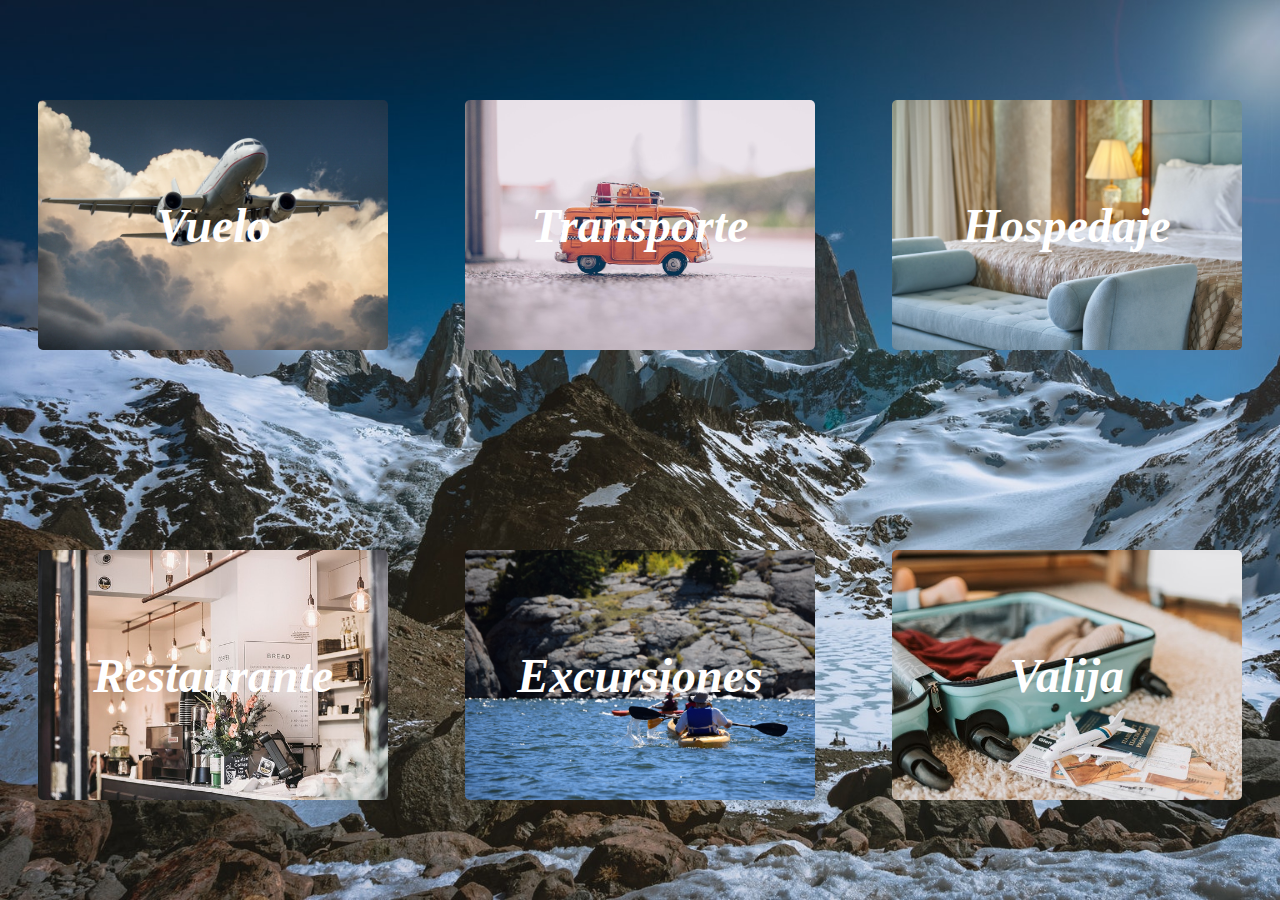
==== index.html @ 25ad5cb9 "inicio" ====
<!DOCTYPE html>
<html lang="en">
<head>
    <meta charset="UTF-8">
    <meta http-equiv="X-UA-Compatible" content="IE=edge">
    <meta name="viewport" content="width=device-width, initial-scale=1.0">
    <title>inicio</title>
    <link rel="stylesheet" href="./styles.css">
</head>
<body class="body">
    <section class="section">
        <article class="vuelo box">
            <h1 class="h1">Vuelo</h1>
        </article>
        <article class="transporte box">
            <h1 class="h1">Transporte</h1>
        </article>
        <article class="hotel box">
            <h1 class="h1">Hospedaje</h1>
        </article>
        <article class="restaurante box">
            <h1 class="h1">Restaurante</h1>
        </article>
        <article class="excursiones box">
            <h1 class="h1">Excursiones</h1>
        </article>
        <article class="valija box">
            <h1 class="h1">Valija</h1>
        </article>
    </section>                                                              
</body>
</html>
---- styles.css ----
*{
    box-sizing: border-box;
    padding: 0;
    margin: 0;
}
.body{
    background-image:url(./imagenes/chalten\ \(BODY\).jpg);
    background-size: cover;
     /* filter: blur(5px);  */
    
}
.section{
    display: flex;
    justify-content: space-around;
    align-items: center;
    flex-wrap: wrap;
    height: 100vh;
    width: 100vw;
}
.h1{
    color:white;
    font-size: 3em;
    font-style:italic;
}
.box{
    width: 350px;
    height: 250px;
    background-size:cover;
    border-radius: 5px;
    box-shadow: 10px;
    display: flex;
    justify-content: center;
    align-items: center;
}
.vuelo{ 
    background-image: url(./imagenes/avion.jpg);
}
.transporte{
    background-image: url(./imagenes/transporte.jpg);
}
.hotel{
    background-image: url(./imagenes/hotelceleste.jpg);
}
.restaurante{
    background-image: url(./imagenes/restaurante.jpg);
}
.excursiones{
    background-image: url(./imagenes/excursion.jpg);
}
.valija{
    background-image: url(./imagenes/valija.jpg);
}
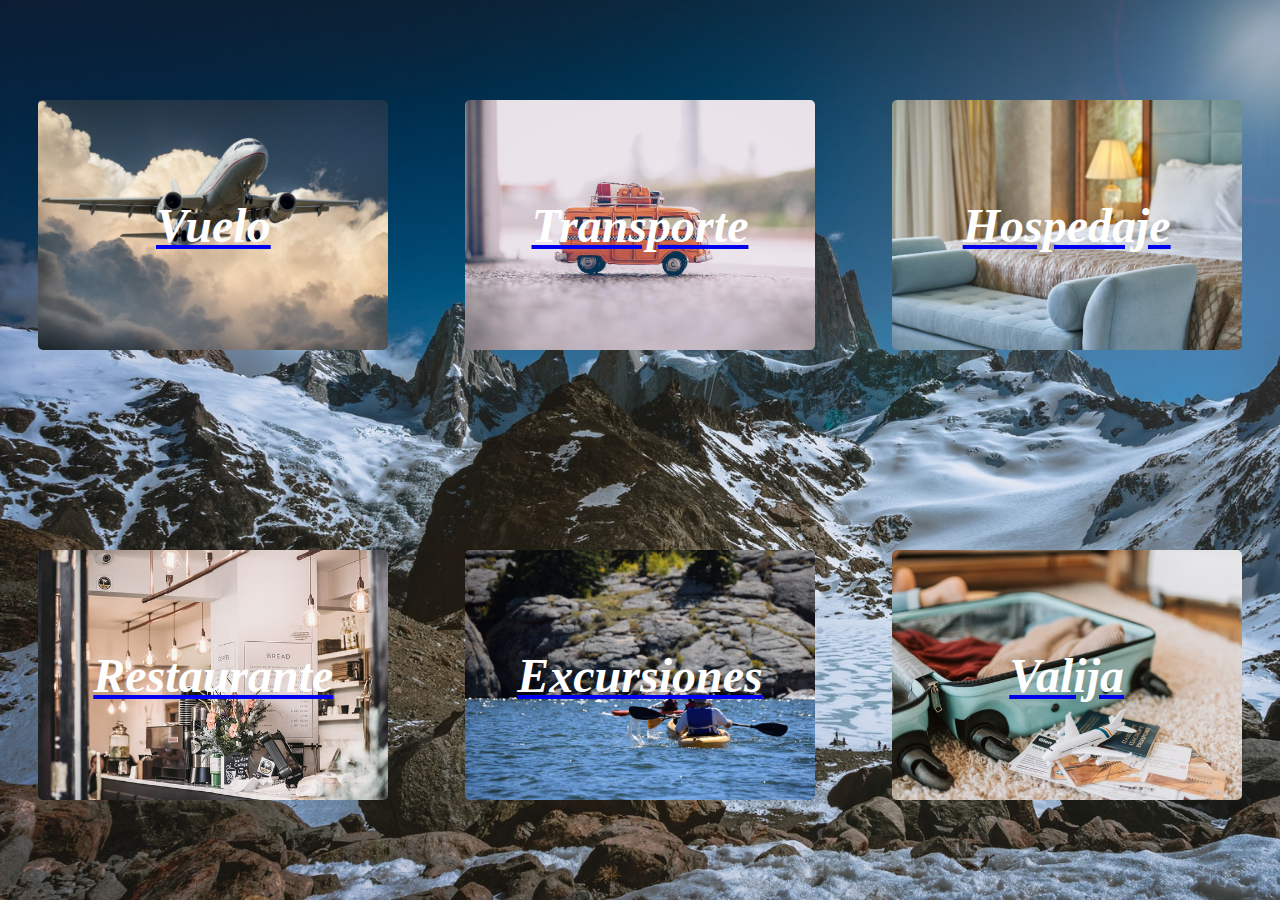
==== commit f6d05681: "union de paginas" ====
--- a/index.html
+++ b/index.html
@@ -9,24 +9,24 @@
 </head>
 <body class="body">
     <section class="section">
-        <article class="vuelo box">
+       <a href="./vuelos/" class="a" ><article class="vuelo box">
             <h1 class="h1">Vuelo</h1>
-        </article>
-        <article class="transporte box">
+        </article></a> 
+        <a href="#" class="a" ><article class="transporte box">
             <h1 class="h1">Transporte</h1>
-        </article>
-        <article class="hotel box">
+        </article></a> 
+        <a href="#" class="a" ><article class="hotel box">
             <h1 class="h1">Hospedaje</h1>
-        </article>
-        <article class="restaurante box">
+        </article></a> 
+        <a href="#" class="a"><article class="restaurante box">
             <h1 class="h1">Restaurante</h1>
-        </article>
-        <article class="excursiones box">
+        </article></a> 
+        <a href="#" class="a" ><article class="excursiones box">
             <h1 class="h1">Excursiones</h1>
-        </article>
-        <article class="valija box">
+        </article></a> 
+        <a href="#" class="a" ><article class="valija box">
             <h1 class="h1">Valija</h1>
-        </article>
+        </article></a> 
     </section>                                                              
 </body>
 </html>